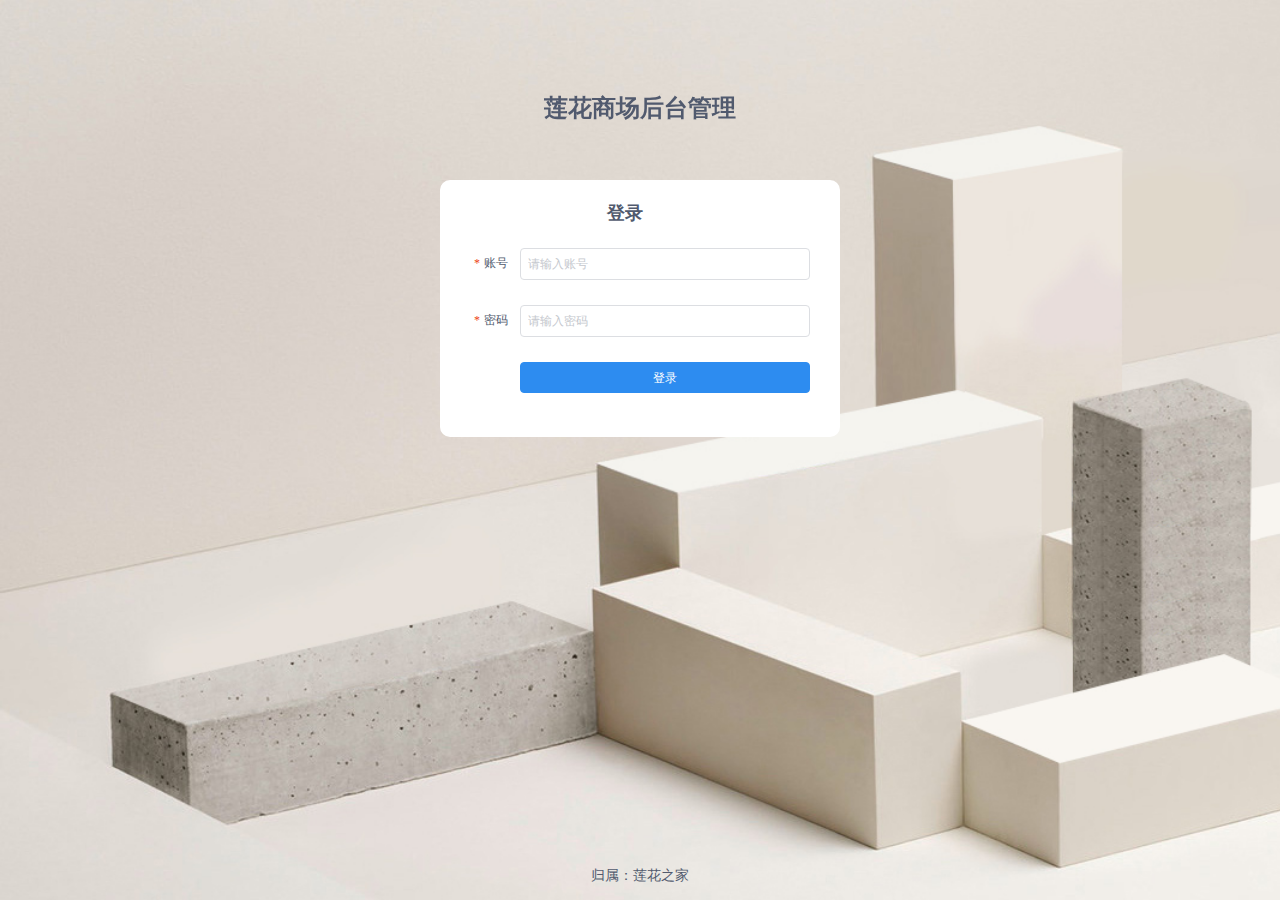
==== static/index.html @ dd45ef60 "fix staff files dir" ====
<!DOCTYPE html><html><head><meta charset=utf-8><meta name=viewport content="width=device-width,initial-scale=1"><title>paas-redis</title><link href=/static/css/app.e5f6fdbf43dfaf7545e11ffde3bd01ad.css rel=stylesheet></head><body><div id=app></div><script type=text/javascript src=/static/js/manifest.2ae2e69a05c33dfc65f8.js></script><script type=text/javascript src=/static/js/vendor.136e174197e380e49d09.js></script><script type=text/javascript src=/static/js/app.4c93a50002abbd0fd9cf.js></script></body></html>
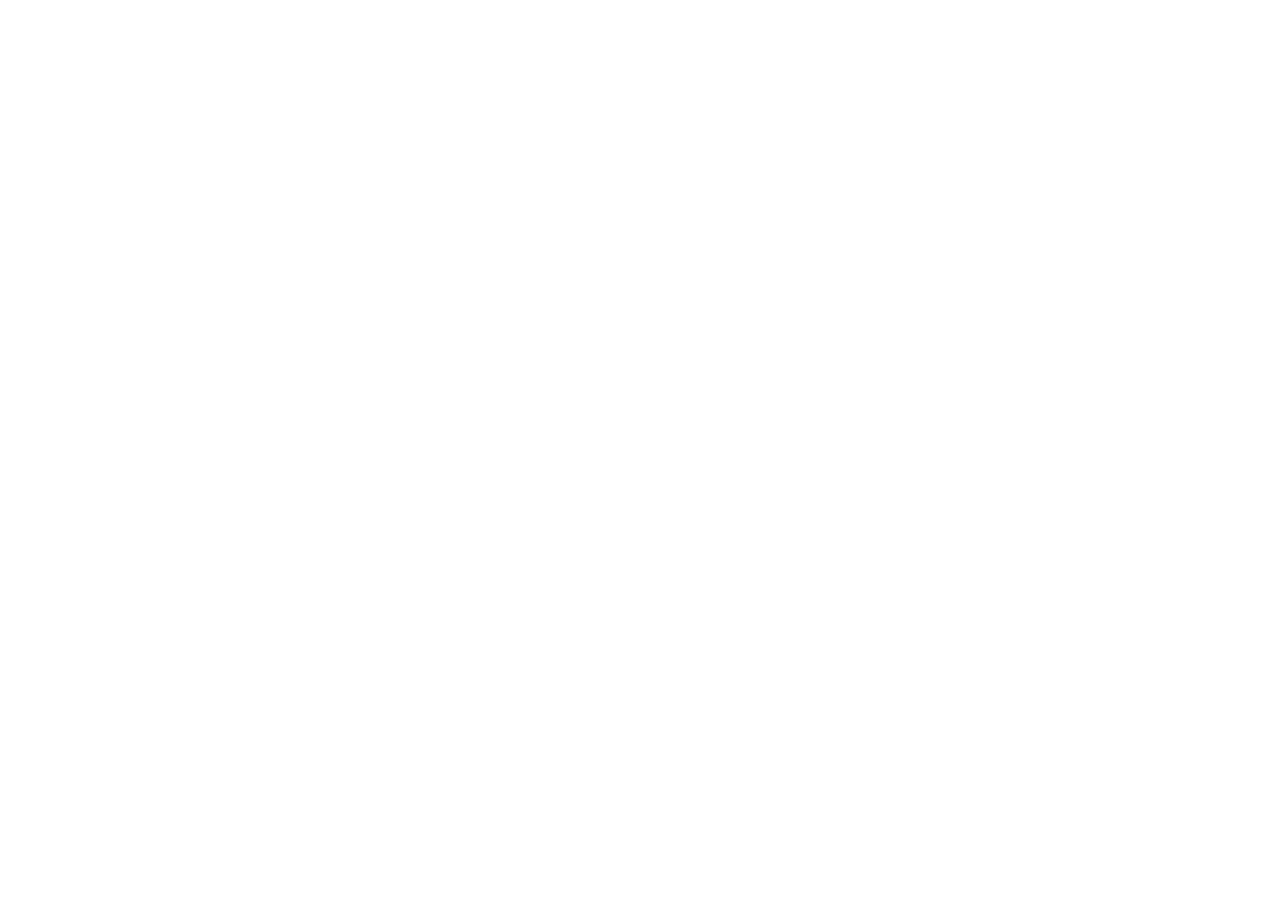
==== commit 69493c13: "新增广告位模块" ====
--- a/static/index.html
+++ b/static/index.html
@@ -1 +1 @@
-<!DOCTYPE html><html><head><meta charset=utf-8><meta name=viewport content="width=device-width,initial-scale=1"><title>paas-redis</title><link href=/static/css/app.e5f6fdbf43dfaf7545e11ffde3bd01ad.css rel=stylesheet></head><body><div id=app></div><script type=text/javascript src=/static/js/manifest.2ae2e69a05c33dfc65f8.js></script><script type=text/javascript src=/static/js/vendor.136e174197e380e49d09.js></script><script type=text/javascript src=/static/js/app.4c93a50002abbd0fd9cf.js></script></body></html>+<!DOCTYPE html><html><head><meta charset=utf-8><meta name=viewport content="width=device-width,initial-scale=1"><title>paas-redis</title><link href=/staff/css/app.2ae8f10cc2e1d905aaf777ce27c4c958.css rel=stylesheet></head><body><div id=app></div><script type=text/javascript src=/staff/js/manifest.2ae2e69a05c33dfc65f8.js></script><script type=text/javascript src=/staff/js/vendor.136e174197e380e49d09.js></script><script type=text/javascript src=/staff/js/app.72b2126c5918cfa0b0d5.js></script></body></html>
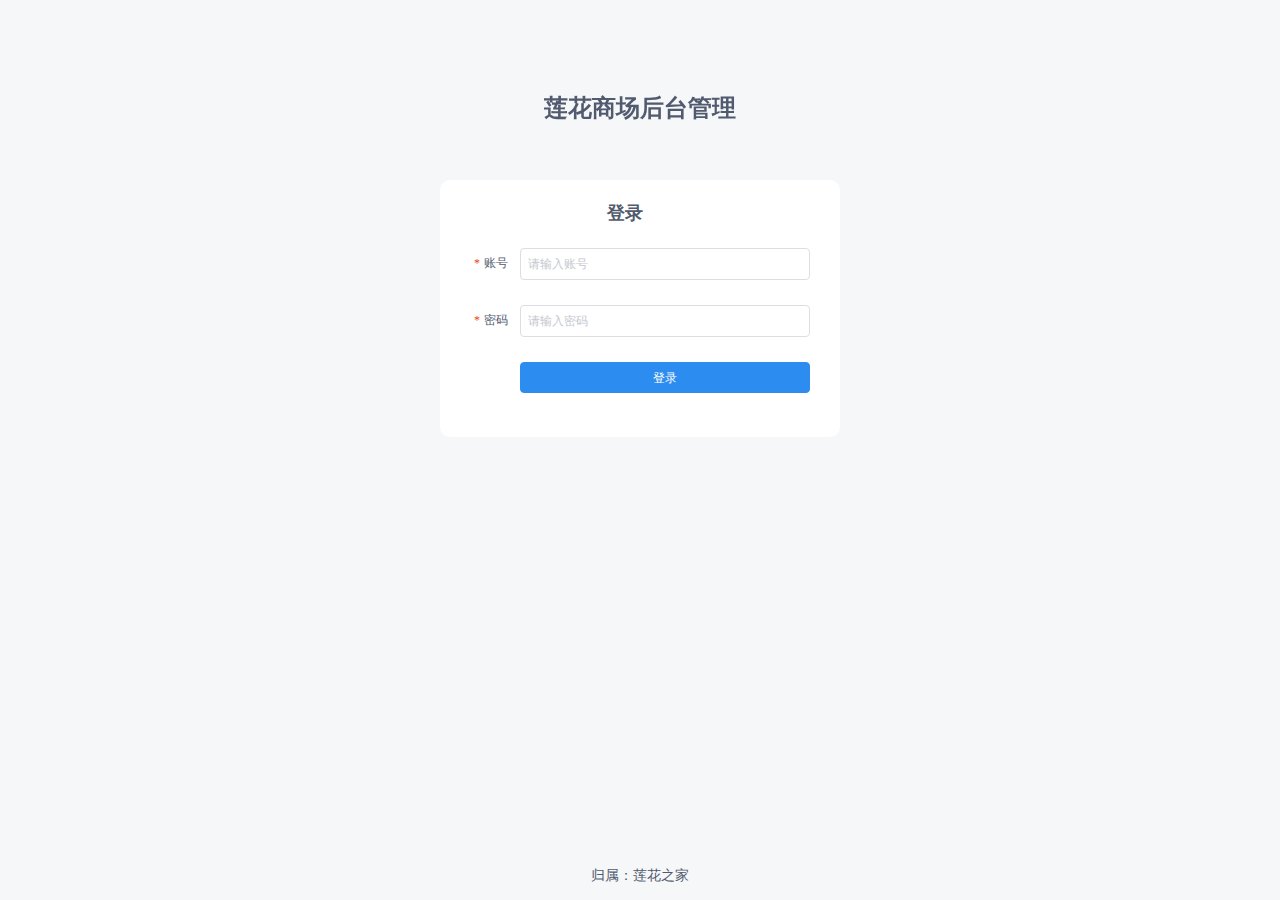
==== commit 39e3e424: "路径修改" ====
--- a/static/index.html
+++ b/static/index.html
@@ -1 +1,6 @@
-<!DOCTYPE html><html><head><meta charset=utf-8><meta name=viewport content="width=device-width,initial-scale=1"><title>paas-redis</title><link href=/staff/css/app.2ae8f10cc2e1d905aaf777ce27c4c958.css rel=stylesheet></head><body><div id=app></div><script type=text/javascript src=/staff/js/manifest.2ae2e69a05c33dfc65f8.js></script><script type=text/javascript src=/staff/js/vendor.136e174197e380e49d09.js></script><script type=text/javascript src=/staff/js/app.72b2126c5918cfa0b0d5.js></script></body></html>
+<!DOCTYPE html><html><head><meta charset=utf-8><meta name=viewport
+                                                     content="width=device-width,initial-scale=1"><title>paas
+    -redis</title><link href=/static/staff/css/app.2ae8f10cc2e1d905aaf777ce27c4c958.css rel=stylesheet></head><body><div
+        id=app></div><script type=text/javascript src=/static/staff/js/manifest.2ae2e69a05c33dfc65f8.js></script><script
+        type=text/javascript src=/static/staff/js/vendor.136e174197e380e49d09.js></script><script type=text/javascript
+                                                                                             src=/static/staff/js/app.72b2126c5918cfa0b0d5.js></script></body></html>
